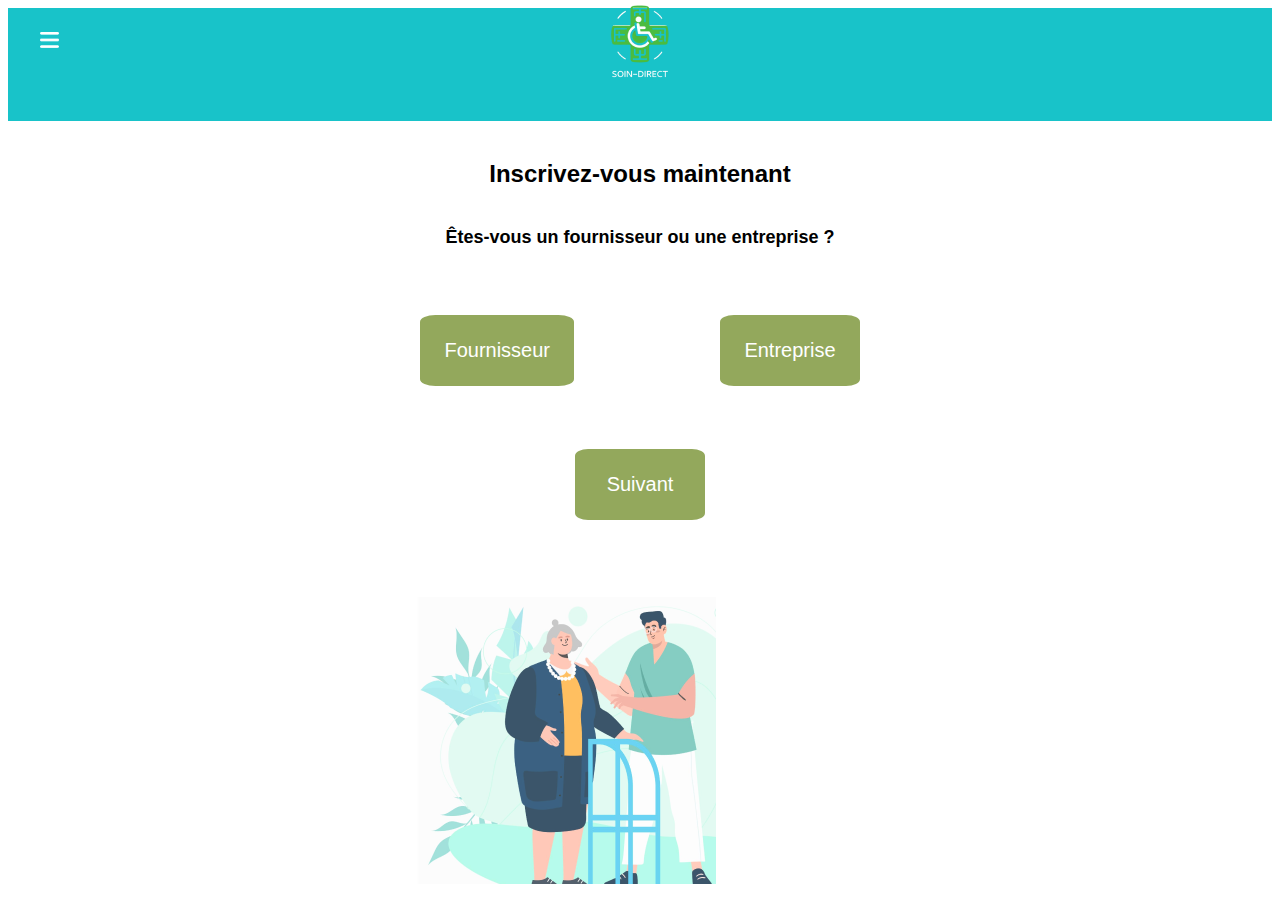
==== categorie-inscription.html @ f1e7374d "Media queries V1 (375, 768, 1024px)" ====
<!DOCTYPE html>
<html lang="fr">
    <head>
        <meta charset="UTF-8">
        <meta http-equiv="X-UA-Compatible" content="IE=edge">
        <meta name="viewport" content="width=device-width, initial-scale=1.0">
        <link rel="stylesheet" href="style.css">
        <script src="script.js"></script>
        <title>Soin-direct</title>
    </head>
    <body class="signin">
        <div class="container">
            <header>
                <div class="logo">
                    <img src="LogoSoinDirect.png" alt="LogoSoinDirect">
                </div>
                <nav class="side-nav" onclick="toggleSideNav()">
                    <img src="side-nav.png" alt="menu-déroulant">
                    <div class="side-nav-content">
                        <a href="index.html">Connexion/Inscription</a>
                        <a href="panier.html">Matériel de soin</a>
                        <a href="compte.html">Médicaments</a>
                        <a href="compte.html">Equipement</a>
                    </div>
                </nav>
            </header>
            <div class="class-choice">
                <div class="title">
                    <h2>Inscrivez-vous maintenant</h2>
                    <h3>Êtes-vous un fournisseur ou une entreprise ?</h3>
                </div>
                <div class="choice">
                    <button>Fournisseur</button>
                    <button>Entreprise</button>
                </div>
                <div class="next">
                    <button><a href="signin.html">Suivant</a></button>
                </div>
            </div>
            <footer>
                <img src="deco.png" alt="deco">
            </footer>
    </body>
</html>
---- style.css ----
@media screen and (min-width: 375px) {
    .container {
        width: 100%;
        margin: 0 auto;
        font-family: "Lato", sans-serif;
    }
}

header {
    display: block;
    height: 125px;
    margin: 0 auto;
    background-color: #18c3c9;
    position: relative;
    }

.logo img {
    width: 20%;
    height: 10%;
    margin: 0 auto;
    display: flex;
    justify-content: center;
}

.usage {
    height: 1rem;
    display: flex;
    justify-content: flex-end;
    align-content: center;
    flex-direction: row;
    flex-wrap: nowrap;
    position: absolute;
    margin: 0 auto;
    top: 1rem;
    right: 0;
    gap: 1.5rem;
    padding-right: 2rem;
} /* Icônes du panier et du compte */

.side-nav {
    height: 1rem;
    display: flex;
    justify-content: flex-start;
    align-content: center;
    margin: 0 auto;
    top: 2.5rem;
    left: 0;
    padding-left: 1.5rem;
    position: absolute;
}

.search-container {
    height: 1rem;
    width: 100%;
    display: flex;
    justify-content: flex-end;
    align-content: center;
    position: absolute;
    margin: 0 auto;
}

.search-container input {
    display: block;
    margin: 0 auto;
    width: 90%;
    justify-content: center;
    align-content: flex-end;
    position: relative;
    top: 0.2rem;
    border: none;
    font-size: 16px;
} /* barre de recherche */

.lato-regular {
    font-family: "Lato", sans-serif;
    font-weight: 400;
    font-style: normal;
  }

/* Style de l'icône du menu */
.side-nav img {
    display: block;
    cursor: pointer;
    position: relative;
    left: 0.5rem;
    bottom: 1rem;
} /* interactivité pour dérouler menu*

/* Contenu du menu, caché par défaut */
.side-nav-content {
    display: none;
    width: 200px;
    position: absolute;
    height: 100vh;
    background-color: #E9F1F7;
    justify-content: center;
    align-items: center;
    flex-direction: column;
    left: 0;
    z-index: 1;
}

/* Style des liens */
.side-nav-content a {
    display: flex;
    width: 280px;
    font-size: 18px;
    font-style: bold;
    align-items: flex-start;
    justify-content: center;
    text-decoration: none;
    color: #000000;
    padding: 0.5rem;
    margin-bottom: 0.2rem;
}
/* Affiche le menu quand "active" est ajouté */
.side-nav-content.active {
    display: flex;
}

.category {
    display: flex;
    flex-direction: row;
    justify-content: space-between;
    margin-top: 5%;
}
button {
    width: auto;
    padding: 0.5rem 1rem;
    background-color: #93A85C;
    color: white;
    border: none;
    gap: 1rem;
    border-radius: 5px;
    cursor: pointer;
    text-align: center;
    font-family: "Lato", sans-serif;
}

button:hover {
    background-color: #18c3c9;
}

.division {
    display: inline-block;
    font-family: "Lato", sans-serif;
    width: auto;
    flex-direction: row;
    justify-content: center;
    font-size: 16px;
    border: none;
    background-color: #93A85C;
    color: #ffffff;
    border-radius: 10%;
    margin-top: 1rem;
    margin-bottom: 1rem;
    padding: 0.3rem;
} /* choix des catégories dans la nav */

/* page présentation product type */
.product {
    display: grid;
    grid-template-columns: 1fr 1fr;
    border: 1px solid #000000;
    margin: 0.5rem 0;
    gap: 1rem;
    align-items: center;
    padding: 1rem;
    font-family: "Lato", sans-serif;
}

.product-img img {
    width: 100%;
    height: auto;
    object-fit: cover;
}

.product-details {
    display: flex;
    flex-direction: column;
    justify-content: center;
    gap: 0.5rem; 
}

.product-details p {
    margin: 0; 
    text-align: left; 
    font-size: 16px;
}

.quantity {
    display: flex;
    align-items: center;
    justify-content: center;
    gap: 1rem;
}

.decrease-btn, .increase-btn {
    scale: 0.8;
    align-self: center;
    border: none;
    background-color: #5f5f5f;
    color: white;
    font-size: 16px;
    border-radius: 50%;
    cursor: pointer;
}

.panier {
    width: auto;
    padding: 0.5rem 1rem;
    background-color: #93A85C;
    color: white;
    border: none;
    border-radius: 5px;
    cursor: pointer;
    text-align: center;
}

.footer {
    display: block;
    height: 125px;
    background-color: #18c3c9;
}

/* liens réseaux sociaux */
.social {
    display: flex; 
    position: absolute;
    justify-content: center;
    margin-top: 1rem;
    margin-left: 25%;
    gap: 1rem; 
}

.social a {
    display: flex;
    width: 1rem;
    height: 1rem;
    background-color: #18c3c9(0, 0, 0); 
    color: white; 
    border-radius: 50%; 
    text-decoration: none; 
}

.social a i {
    font-size: 20px;
}

.contact h2 {
    font-size: 18px;
    font-weight: bold;  
    margin: 0;
    color: #000000;
    justify-content: center;
}

.contact-mail {
    justify-content: center;
    font-size: 16px;
    margin: 0;
    color: #000000;
}

/* 768px */
@media screen and (min-width: 768px) {
    .container {
        width: 100%;
        margin: 0 auto;
        font-family: "Lato", sans-serif;
    }

    header {
        display: block;
        padding: 1rem;
        background-color: #18c3c9;
        overflow: visible;
    }

    .logo {
        display: block;
        justify-self: center;
        margin-top: -2.5%;
        margin-bottom: 1rem;
    }

    .logo img {
        width: auto;
        height: auto;
        margin: 0 auto;
    }

    .search-container input {
        display: flex;
        justify-content: center;
        align-items: center;
        margin-bottom: 1.5rem;
        margin-top: -1.5rem;
        padding: 1rem;
    }

    .category {
        display: flex;
        flex-direction: row;
        justify-content: space-evenly;
        gap: 1rem;
        margin-top: 0.5rem;
    }

    .decrease-btn, .increase-btn {
        scale: 0.9;
        border-radius: 100%;
    }

    .product-details {
        gap: 1rem;
    }

    .product-details p {
        font-size: 18px;
        text-align: center;
    }

    .panier {
        width: 50%;
        padding: 0.5rem 1rem;
        align-self: center;
}

    .social {
        display: flex; 
        flex-direction: column;
        position: absolute;
        right: 10%;
        margin-top: -5rem;
        gap: 1rem; 
    }
}

/* 1024px */

@media screen and (min-width: 1024px) {
    .container {
        width: 100%;
        margin: 0 auto;
        font-family: "Lato", sans-serif;
    }

    .product-details {
        gap: 1.5rem;
    }

    .category {
        display: flex;
        flex-direction: row;
        justify-content: space-evenly;
        gap: 1.5rem;
        margin-top: 0.5rem;
        width: auto;
    }
}

/* partie connexion, nouvelle page */
.login 
    h2 {
        justify-content: center;
        text-align: center;
        font-size: 24px;
        font-weight: bold;  
        margin: 0;
        margin-top: 30%;
        color: #000000;
    }

    form {
        display: flex;
        flex-direction: column;
        align-items: center;
        margin-top: 2rem;
    }

    label {
        font-size: 16px;
        margin-bottom: 0.5rem;
        color: #000000;
    }

    input[type="email"],
    input[type="password"] {
        width: 90%;
        padding: 1rem;
        margin-bottom: 1.5rem;
        border-radius: 5px;
        font-size: 16px;
        color: #000000;
        border: 0.5px solid hsl(0, 0%, 0%);
    }

    .buttons {
        display: flex;
        flex-direction: column;
        align-items: center;
        gap: 1rem;
    }

    button[type="submit"] {
        width: 150%;
        padding: 1rem;
        border-radius: 5%;
        cursor: pointer;
  }

    button[type="reset"] {
        width: 150%;
        padding: 1rem;
        border-radius: 5%;
        cursor: pointer;
    }

    button:hover {
        background-color: #4f6123;
    }

    form a {
        text-decoration: none;
        color: #2013d8;
        margin-top: 1rem;
        right: 10%;
    }

    button a {
        text-decoration: none;
        color: #ffffff;
    }

    p {
        font-size: 16px;
        margin-top: 0.5rem;
        text-align: center;
        color: #000000;
    }

    @media screen and (min-width: 768px) {
        .container {
            width: 100%;
            margin: 0 auto;
            font-family: "Lato", sans-serif;
        }

        header {
            display: block;
            padding: 1rem;
            height: 25%;
            background-color: #18c3c9;
            overflow: visible;
        }
        
        .login-container h2 {
            display: flex;
            text-align: center;
            font-size: 24px;
            font-weight: bold;
            margin: 0;
            margin-top: 20%;
        }
    }

    @media screen and (min-width: 1024px) {
        .login-container h2 {
            display: flex;
            text-align: center;
            font-size: 24px;
            font-weight: bold;
            margin: 0;
            margin-top: 10%;
        }

        .form {
            margin-top: 1.5rem;
            gap: 1.5rem;
        }

        form a {
            margin-bottom: 1rem;
        }

        form .buttons {
            margin-top: 1rem;
            gap: 2rem;
        }
    }
/* à reprendre */
/* partie inscription, nouvelle page */

.signin
    h2 {
        justify-content: center;
        text-align: center;
        font-size: 24px;
        font-weight: bold;  
        margin-top: 10%;
        color: #000000;
    }

    form {
        display: flex;
        flex-direction: column;
        align-items: center;
        margin-top: 1rem;
    }

    label {
        font-size: 16px;
        margin-bottom: 0.5rem;
        color: #000000;
    }

    input {
        width: 90%;
        padding: 1rem;
        margin-bottom: 1.5rem;
        border-radius: 5px;
        font-size: 16px;
        color: #000000;
        border: 0.5px solid hsl(0, 0%, 0%);
    }

    button[type="submit"], button[type="reset"] {
        width: 50%;
        padding: 1rem;
        border-radius: 5%;
        cursor: pointer;
  }
    button:hover {
        background-color: #4f6123;
    }

    form a {
        text-decoration: none;
        color: #2013d8;
        margin-top: 1rem;
        right: 10%;
    }

    button a {
        text-decoration: none;
        color: #ffffff;
    }

    p {
        font-size: 16px;
        margin-top: 0.5rem;
        text-align: center;
        color: #000000;
    }

    @media screen and (min-width: 768px) {
        .container {
            width: 100%;
            margin: 0 auto;
            font-family: "Lato", sans-serif;
        }

        header {
            display: block;
            padding: 1rem;
            height: 25%;
            background-color: #18c3c9;
            overflow: visible;
        }
        
        .signin-container h2 {
            display: flex;
            text-align: center;
            font-size: 24px;
            font-weight: bold;
            margin-top: 5%;
        }

        .signin-container .buttons {
            margin-top: 0.5rem;
            gap: 2rem;
        }
    }

.categorie-inscription

    .class-choice {
        display: flex;
        flex-direction: column;
        align-items: center;
        margin-top: 20%;
    }

    h2 {
        justify-content: center;
        text-align: center;
        font-size: 24px;
        font-weight: bold;  
        margin-top: 20%;
        color: #000000;
        font-family: "Lato", sans-serif;
    }

    h3 {
        justify-content: center;
        text-align: center;
        font-size: 18px;
        font-weight: bold;  
        margin-top: 10%;
        color: #000000;
    }

    .choice {
        display: flex;
        justify-content: center;
        align-items: center;
        margin-top: 10%;
        gap: 1rem;
    }

    .buttons {
        display: flex;
        flex-direction: column;
        align-items: center;
        gap: 1rem;
    }

    button[type="submit"] {
        width: 150%;
        padding: 1rem;
        border-radius: 5%;
        cursor: pointer;
  }

    button[type="reset"] {
        width: 150%;
        padding: 1rem;
        border-radius: 5%;
        cursor: pointer;
    }
        
    .next {
        display: flex;
        justify-content: center;
        align-items: center;
        margin-top: 10%;
        margin-bottom: 20%;
        border-radius: 5%;
    }

    footer .deco {
        justify-content: center;
        align-self: self-end;
        bottom: 0;
        position: absolute;
    }

    @media screen and (min-width: 768px) {
        .container {
            width: 100%;
            margin: 0 auto;
            font-family: "Lato", sans-serif;
        }

        header {
            display: block;
            padding: 1rem;
            height: 25%;
            background-color: #18c3c9;
            overflow: visible;
        }

        .class-choice {
            display: flex;
            flex-direction: column;
            align-items: center;
            margin-top: 0%;
        }

        h2 {
            margin-top: 10%;
        }

        .choice {
            display: flex;
            justify-content: center;
            align-items: center;
            margin-top: 5%;
            gap: 50%;
        }

        .choice button {
            padding: 1rem;
            border-radius: 10%;
            cursor: pointer;
            font-size: 20px;
        }

        .next {
            display: flex;
            justify-content: center;
            align-items: center;
            margin-top: 5%;
            margin-bottom: 10%;
            border-radius: 5%;
        }

        .next button {
            padding: 1rem;
            padding-left: 1.5rem;
            padding-right: 1.5rem;
            border-radius: 10%;
            cursor: pointer;
        }

        .next a {
            text-decoration: none;
            color: #ffffff;
            font-size: 20px;
        }

        footer img {
            position: absolute;
            bottom: 5;
            left: 25%;
            display: block;
            object-fit: cover;
        }
    }

    @media screen and (min-width: 1024px) {
        .container {
            width: 100%;
            margin: 0 auto;
            font-family: "Lato", sans-serif;
        }

        .choice button {
            margin-top: -5%;
            padding: 1.5rem;
            border-radius: 10%;
            cursor: pointer;
            font-size: 20px;
        }

        .next button {
            margin-top: 0%;
            padding: 1.5rem;
            padding-left: 2rem;
            padding-right: 2rem;
            border-radius: 10%;
            cursor: pointer;
        }

        footer img {
            position: absolute;
            display: block;
            object-fit: cover;
            bottom: 1rem;
            left: 30%;
        }
    }
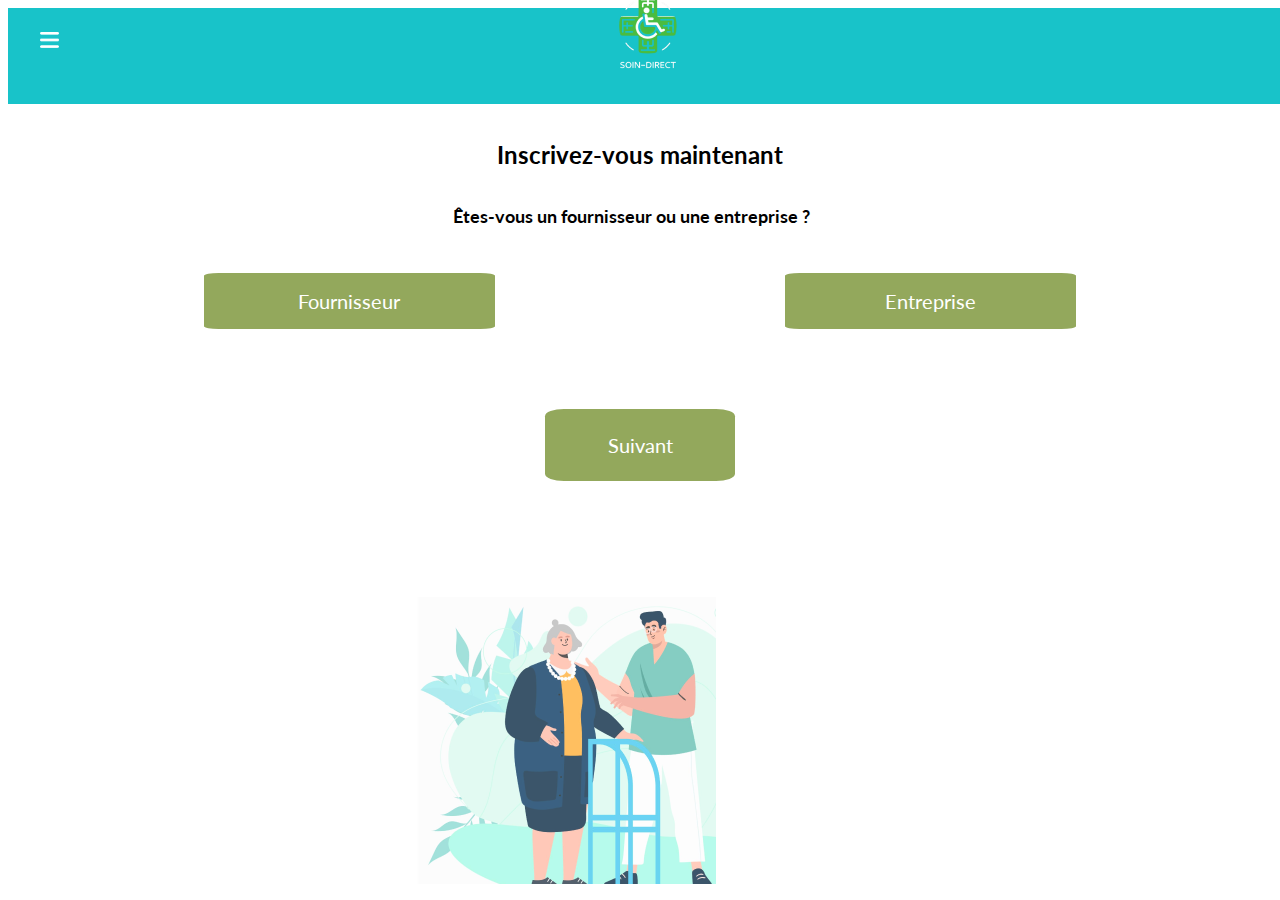
==== commit 0ba381c6: "Fin session 27/12/2024" ====
--- a/categorie-inscription.html
+++ b/categorie-inscription.html
@@ -5,10 +5,12 @@
         <meta http-equiv="X-UA-Compatible" content="IE=edge">
         <meta name="viewport" content="width=device-width, initial-scale=1.0">
         <link rel="stylesheet" href="style.css">
+        <link href="https://fonts.googleapis.com/css2?family=Lato&family=Mea+Culpa&family=Open+Sans:ital,wght@0,300..800;1,300..800&family=Outfit:wght@100..900&family=Young+Serif&display=swap" rel="stylesheet">
+        <link rel="stylesheet" href="https://cdnjs.cloudflare.com/ajax/libs/font-awesome/6.0.0-beta3/css/all.min.css">
         <script src="script.js"></script>
         <title>Soin-direct</title>
     </head>
-    <body class="signin">
+    <body class="Inscription">
         <div class="container">
             <header>
                 <div class="logo">
@@ -29,12 +31,12 @@
                     <h2>Inscrivez-vous maintenant</h2>
                     <h3>Êtes-vous un fournisseur ou une entreprise ?</h3>
                 </div>
-                <div class="choice">
-                    <button>Fournisseur</button>
-                    <button>Entreprise</button>
+                <div class="choices">
+                    <button class="choice">Fournisseur</button>
+                    <button class="choice">Entreprise</button>
                 </div>
                 <div class="next">
-                    <button><a href="signin.html">Suivant</a></button>
+                    <button type="submit"><a href="signin.html">Suivant</a></button>
                 </div>
             </div>
             <footer>
--- a/style.css
+++ b/style.css
@@ -9,6 +9,7 @@
 header {
     display: block;
     height: 125px;
+    width: 100%;
     margin: 0 auto;
     background-color: #18c3c9;
     position: relative;
@@ -66,7 +67,7 @@
     justify-content: center;
     align-content: flex-end;
     position: relative;
-    top: 0.2rem;
+    top: 1.25rem;
     border: none;
     font-size: 16px;
 } /* barre de recherche */
@@ -583,13 +584,37 @@
         }
     }
 
-.categorie-inscription
+    /* partie inscription, nouvelle page */
+
+    .Inscription {
+
+    .container {
+        width: 100%;
+        margin: 0 auto;
+        font-family: "Lato", sans-serif;
+    }
+
+    header {
+        display: block;
+        height: 25%;
+        background-color: #18c3c9;
+        overflow: visible;
+        margin: 0 auto;
+    }
+
+    .logo {
+        display: block;
+        margin-top: -2.5%;
+        margin-bottom: 1rem;
+    }
 
     .class-choice {
         display: flex;
         flex-direction: column;
+        justify-content: center;
         align-items: center;
-        margin-top: 20%;
+        margin-top: 1%;
+        gap: 1rem;
     }
 
     h2 {
@@ -605,18 +630,27 @@
     h3 {
         justify-content: center;
         text-align: center;
+        margin-left: -5%;
         font-size: 18px;
-        font-weight: bold;  
         margin-top: 10%;
         color: #000000;
     }
 
-    .choice {
+    .choices {
         display: flex;
         justify-content: center;
         align-items: center;
-        margin-top: 10%;
-        gap: 1rem;
+        margin-top: 5%;
+        gap: 3rem;
+        width: 100px;
+    }
+
+    .choice {
+        display: flex;
+        padding: 1rem;
+        border-radius: 10%;
+        flex-direction: row;
+        justify-content: space-between;
     }
 
     .buttons {
@@ -625,35 +659,21 @@
         align-items: center;
         gap: 1rem;
     }
-
-    button[type="submit"] {
-        width: 150%;
-        padding: 1rem;
-        border-radius: 5%;
-        cursor: pointer;
-  }
-
-    button[type="reset"] {
-        width: 150%;
-        padding: 1rem;
-        border-radius: 5%;
-        cursor: pointer;
-    }
         
     .next {
         display: flex;
         justify-content: center;
         align-items: center;
-        margin-top: 10%;
-        margin-bottom: 20%;
+        margin-top: 5%;
+        margin-bottom: 10%;
         border-radius: 5%;
+        width: 100%;
     }
 
     footer .deco {
         justify-content: center;
-        align-self: self-end;
-        bottom: 0;
-        position: absolute;
+        align-items: center;
+        position: relative;
     }
 
     @media screen and (min-width: 768px) {
@@ -665,7 +685,7 @@
 
         header {
             display: block;
-            padding: 1rem;
+            padding: 0.5rem;
             height: 25%;
             background-color: #18c3c9;
             overflow: visible;
@@ -682,19 +702,30 @@
             margin-top: 10%;
         }
 
-        .choice {
+        .choices {
             display: flex;
             justify-content: center;
             align-items: center;
-            margin-top: 5%;
-            gap: 50%;
-        }
-
-        .choice button {
+            margin-top: 0%;
+            gap: 20%;
+            width: 115%;
+        }
+
+        .choices {
+            display: flex;
+            justify-content: center;
+            align-items: center;
+            margin-top: 1%;
+            gap: 20%;
+        }
+
+        .choice {
             padding: 1rem;
-            border-radius: 10%;
+            border-radius: 5%;
             cursor: pointer;
             font-size: 20px;
+            width: 20%;
+            justify-content: center;
         }
 
         .next {
@@ -704,6 +735,7 @@
             margin-top: 5%;
             margin-bottom: 10%;
             border-radius: 5%;
+            width: 30%;
         }
 
         .next button {
@@ -760,4 +792,19 @@
             bottom: 1rem;
             left: 30%;
         }
+    }
+}
+
+    /* page lost-pass */
+
+    .lost-pass {
+        .container {
+            width: 100%;
+            margin: 0 auto;
+            font-family: "Lato", sans-serif;
+        }
+
+        .pass-container h2 {
+            margin-top: 20%;
+        }
     }